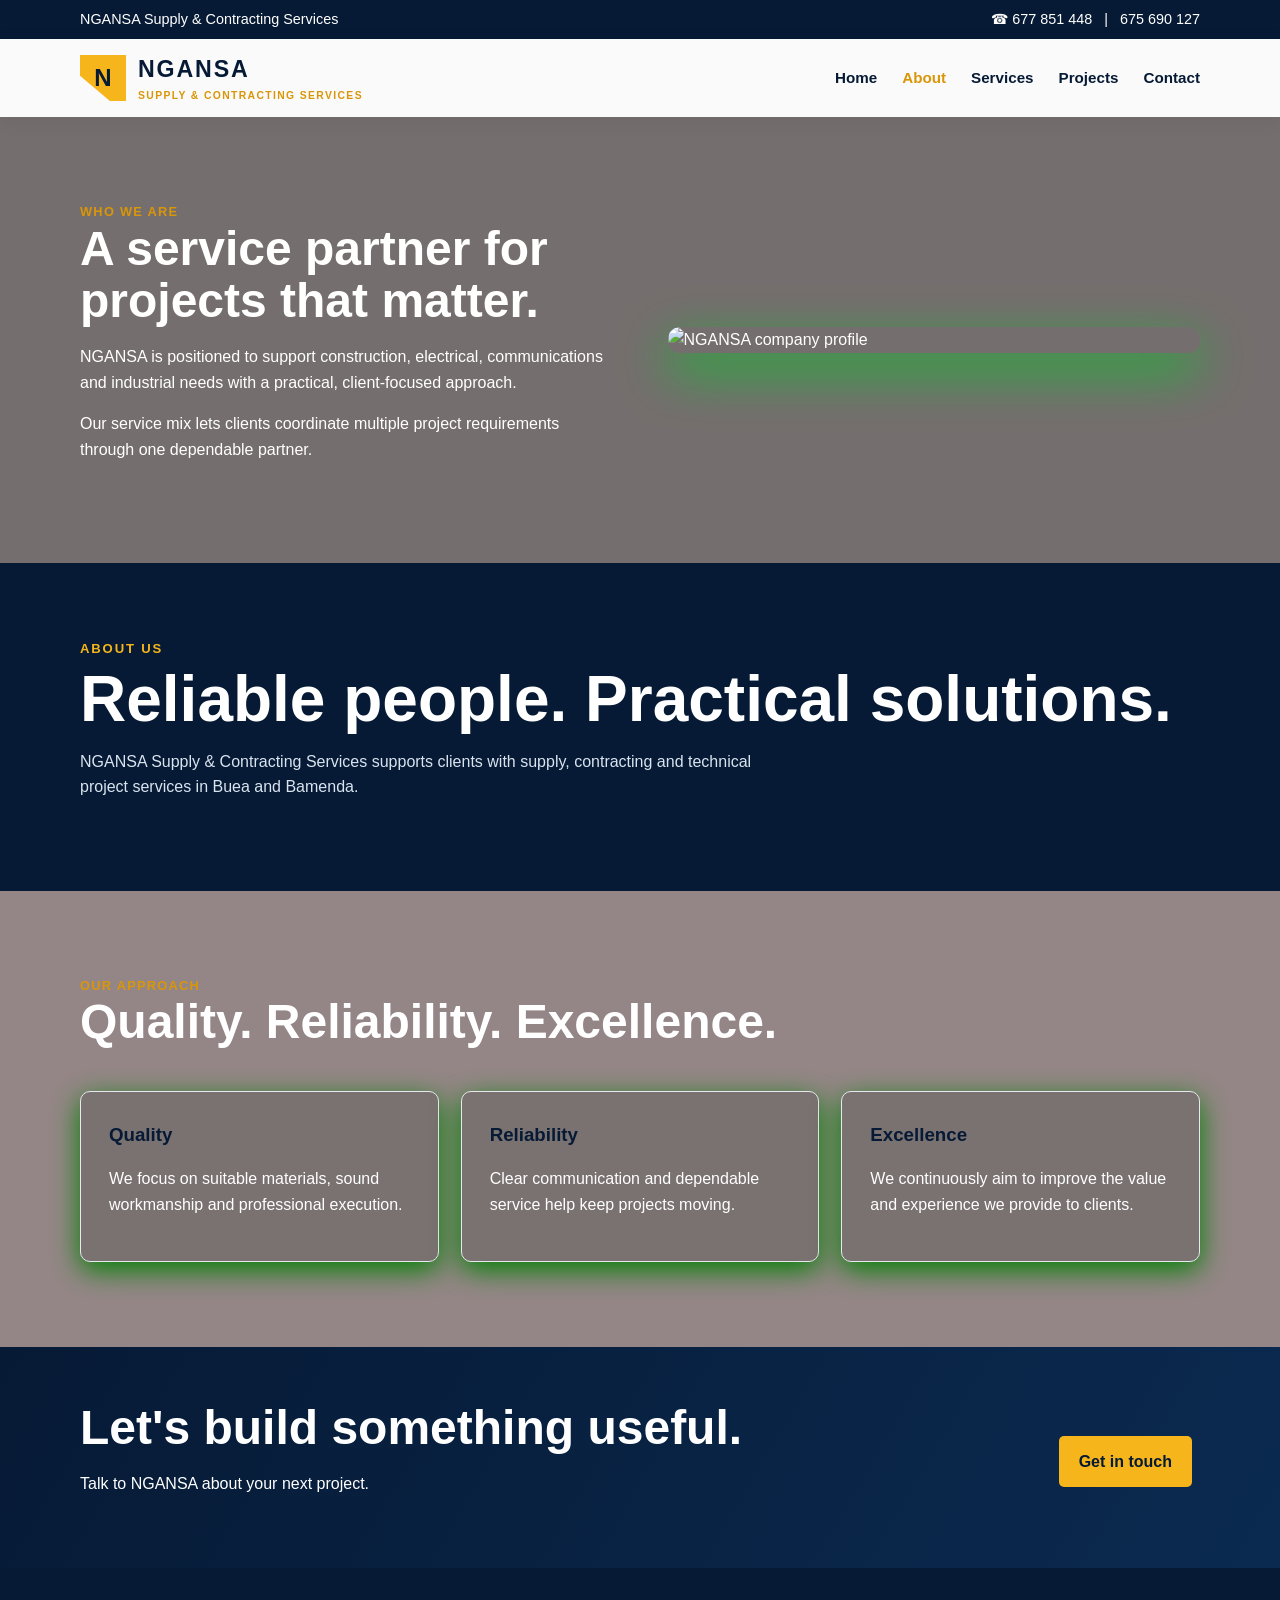
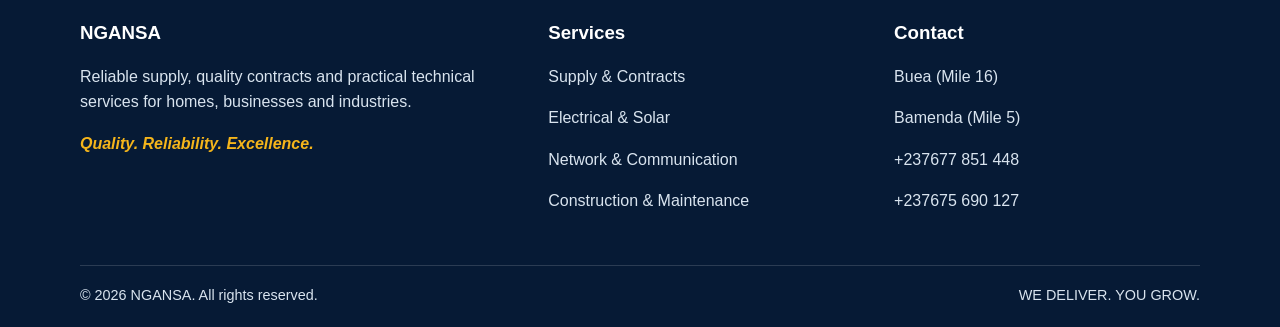
==== about.html @ 6e4cfa1e "Add files via upload" ====
<!DOCTYPE html>
<html lang="en">

<head>
    <meta charset="UTF-8">
    <meta name="viewport" content="width=device-width, initial-scale=1.0">
    <meta name="description"
        content="NGANSA Supply & Contracting Services - supply, contracts, electrical, solar, network, construction and industrial services.">
    <title>About Us | NGANSA</title>
    <link rel="stylesheet" href="styles.css">
</head>

<body>
    <div class="topbar">
        <div class="container"><span>NGANSA Supply & Contracting Services</span><span>☎ 677 851 448 &nbsp; | &nbsp; 675
                690 127</span></div>
    </div>
    <header class="site-header">
        <nav class="nav container">
            <a class="brand" href="index.html"><span
                    class="brand-mark">N</span><span><strong>NGANSA</strong><small>SUPPLY & CONTRACTING
                        SERVICES</small></span></a>
            <button class="menu-btn" onclick="toggleMenu()" aria-label="Open navigation">☰</button>
            <ul class="nav-links">
                <li><a class="" href="index.html">Home</a></li>
                <li><a class="active" href="about.html">About</a></li>
                <li><a class="" href="services.html">Services</a></li>
                <li><a class="" href="projects.html">Projects</a></li>
                <li><a class="" href="contact.html">Contact</a></li>
            </ul>
        </nav>
    </header>

    <section class="section">
        <div class="container split">
            <div>
                <div class="kicker">Who we are</div>
                <h2>A service partner for projects that matter.</h2>
                <p>NGANSA is positioned to support construction, electrical, communications and industrial needs with a
                    practical, client-focused approach.</p>
                <p>Our service mix lets clients coordinate multiple project requirements through one dependable partner.
                </p>
            </div><img src="IMAGES/IMG-20260729-WA4032.jpg" alt="NGANSA company profile">
        </div>
    </section>
    <section class="page-hero">
        <div class="container">
            <div class="eyebrow">About us</div>
            <h1>Reliable people. Practical solutions.</h1>
            <p>NGANSA Supply & Contracting Services supports clients with supply, contracting and technical project
                services in Buea and Bamenda.</p>
        </div>
    </section>
    <section class="section alt">
        <div class="container">
            <div class="section-head">
                <div class="kicker">Our approach</div>
                <h2>Quality. Reliability. Excellence.</h2>
            </div>
            <div class="grid-3">
                <div class="card">
                    <h3>Quality</h3>
                    <p>We focus on suitable materials, sound workmanship and professional execution.</p>
                </div>
                <div class="card">
                    <h3>Reliability</h3>
                    <p>Clear communication and dependable service help keep projects moving.</p>
                </div>
                <div class="card">
                    <h3>Excellence</h3>
                    <p>We continuously aim to improve the value and experience we provide to clients.</p>
                </div>
            </div>
        </div>
    </section>
    <section class="cta">
        <div class="container cta-inner">
            <div>
                <h2>Let's build something useful.</h2>
                <p>Talk to NGANSA about your next project.</p>
            </div><a class="btn btn-gold" href="contact.html">Get in touch</a>
        </div>
    </section>

    <footer>
        <div class="container footer-grid">
            <div>
                <h3>NGANSA</h3>
                <p>Reliable supply, quality contracts and practical technical services for homes, businesses and
                    industries.</p>
                <p class="tagline">Quality. Reliability. Excellence.</p>
            </div>
            <div>
                <h3>Services</h3>
                <p><a href="services.html">Supply & Contracts</a></p>
                <p><a href="services.html">Electrical & Solar</a></p>
                <p><a href="services.html">Network & Communication</a></p>
                <p><a href="services.html">Construction & Maintenance</a></p>
            </div>
            <div>
                <h3>Contact</h3>
                <p>Buea (Mile 16)</p>
                <p>Bamenda (Mile 5)</p>
                <p>+237677 851 448</p>
                <p>+237675 690 127</p>
            </div>
        </div>
        <div class="container footer-bottom"><span>© 2026 NGANSA. All rights reserved.</span><span>WE DELIVER. YOU
                GROW.</span></div>
    </footer>
    <script src="script.js"></script>
</body>

</html>
---- styles.css ----
:root {
  --navy:#061a35;
  --navy-2:#0b2a50;
  --gold: #f5b51b;
  --gold-2: #d99608;
  --cream: #30ce8c;
  --white: #f5f5f2;
  --text: white;
  --muted: #637083;
  --line: #e5e8ed;
  --shadow: 0 18px 50px rgb(16, 190, 45);
}

* {
  box-sizing: border-box
}

html {
  scroll-behavior: smooth
}

body {
  margin: 0;
  font-family: Arial, Helvetica, sans-serif;
  color: var(--text);
  background: rgb(117, 110, 110);
  line-height: 1.6
}

a {
  color: inherit
}

img {
  max-width: 100%;
  display: block
}

.container {
  width: min(1120px, 92%);
  margin: auto
}

.topbar {
  background: var(--navy);
  color: #fff;
  font-size: .9rem
}

.topbar .container {
  display: flex;
  justify-content: space-between;
  gap: 20px;
  padding: 8px 0
}

.site-header {
  background: rgba(255, 255, 255, .97);
  position: sticky;
  top: 0;
  z-index: 50;
  box-shadow: 0 4px 20px rgba(0, 0, 0, .06)
}

.nav {
  min-height: 78px;
  display: flex;
  align-items: center;
  justify-content: space-between;
  gap: 30px
}

.brand {
  display: flex;
  align-items: center;
  gap: 12px;
  text-decoration: none
}

.brand-mark {
  width: 46px;
  height: 46px;
  background: var(--gold);
  color: var(--navy);
  display: grid;
  place-items: center;
  font-weight: 900;
  font-size: 1.5rem;
  clip-path: polygon(0 0, 100% 0, 100% 100%, 65% 100%, 0 45%)
}

.brand strong {
  font-size: 1.45rem;
  letter-spacing: .08em;
  color: var(--navy)
}

.brand small {
  display: block;
  color: var(--gold-2);
  font-size: .65rem;
  letter-spacing: .13em;
  font-weight: 700
}

.nav-links {
  display: flex;
  align-items: center;
  gap: 25px;
  list-style: none;
  margin: 0;
  padding: 0
}

.nav-links a {
  text-decoration: none;
  font-weight: 700;
  color: var(--navy);
  font-size: .95rem
}

.nav-links a:hover,
.nav-links a.active {
  color: var(--gold-2)
}

.menu-btn {
  display: none;
  border: 0;
  background: var(--navy);
  color: #fff;
  padding: 10px 12px;
  border-radius: 6px
}

.hero {
  background: linear-gradient(120deg, var(--navy), rgb(105, 43, 43));
  color: #fff;
  position: relative;
  overflow: hidden
}

.hero:after {
  content: "";
  position: absolute;
  width: 420px;
  height: 420px;
  border: 1px solid rgba(245, 181, 27, .35);
  border-radius: 50%;
  right: -170px;
  top: -150px
}

.hero-grid {
  display: grid;
  grid-template-columns: 1.1fr .9fr;
  gap: 50px;
  align-items: center;
  min-height: 610px;
  padding: 75px 0
}

.eyebrow {
  color: var(--gold);
  font-weight: 800;
  letter-spacing: .14em;
  text-transform: uppercase;
  font-size: .82rem
}

h1 {
  font-size: clamp(2.5rem, 6vw, 5rem);
  line-height: 1.02;
  margin: 15px 0 22px
}

h2 {
  font-size: clamp(1.8rem, 4vw, 3rem);
  line-height: 1.1;
  margin: 0 0 16px;
  color:white;
}

h3 {
  color: var(--navy);
  margin: 0 0 8px
}

.hero p {
  font-size: 1.12rem;
  max-width: 650px;
  color: #d9e4ef
}

.btn {
  display: inline-block;
  padding: 13px 20px;
  border-radius: 5px;
  text-decoration: none;
  font-weight: 800;
  margin: 8px 8px 0 0
}

.btn-gold {
  background: var(--gold);
  color: var(--navy)
}

.btn-outline {
  border: 1px solid rgba(255, 255, 255, .6);
  color: #fff
}

.hero-card {
  background: #fff;
  padding: 10px;
  box-shadow: var(--shadow);
  transform: rotate(2deg)
}

.hero-card img {
  aspect-ratio: 4/5;
  object-fit: cover
}

.section {
  padding: 85px 0
}

.section.alt {
  background: rgb(148, 134, 134);
}

.section-head {
  max-width: 720px;
  margin-bottom: 42px
}

.kicker {
  color: var(--gold-2);
  font-weight: 800;
  text-transform: uppercase;
  letter-spacing: .1em;
  font-size: .8rem
}

.grid-3 {
  display: grid;
  grid-template-columns: repeat(3, 1fr);
  gap: 22px
}

.grid-2 {
  display: grid;
  grid-template-columns: repeat(2, 1fr);
  gap: 30px
}

.card {
  background:rgb(122, 113, 113);
  border: 1px solid var(--line);
  padding: 28px;
  border-radius: 10px;
  box-shadow: 0 8px 28px green;
  
}

.icon {
  width: 52px;
  height: 52px;
  border-radius: 50%;
  background: var(--navy);
  color: var(--gold);
  display: grid;
  place-items: center;
  font-size: 1.3rem;
  font-weight: 900;
  margin-bottom: 18px
}

.service-card {
  transition: .2s transform, .2s box-shadow
}

.service-card:hover {
  transform: translateY(-5px);
  box-shadow: var(--shadow)
}

.service-card p,
.card p {
  color: white;
}

.split {
  display: grid;
  grid-template-columns: 1fr 1fr;
  gap: 55px;
  align-items: center
}

.split img {
  border-radius: 12px;
  box-shadow: var(--shadow)
}

.checks {
  list-style: none;
  padding: 0;
  margin: 25px 0
}

.checks li {
  margin: 12px 0;
  padding-left: 30px;
  position: relative
}

.checks li:before {
  content: "✓";
  position: absolute;
  left: 0;
  color: var(--gold-2);
  font-weight: 900
}

.page-hero {
  background: var(--navy);
  color: #fff;
  padding: 75px 0
}

.page-hero h1 {
  font-size: clamp(2.2rem, 5vw, 4rem);
  margin: 8px 0
}

.page-hero p {
  max-width: 720px;
  color: #d9e4ef
}

.service-list {
  display: grid;
  grid-template-columns: repeat(2, 1fr);
  gap: 22px
}

.service-list .card {
  border-top: 4px solid var(--gold)
}

.gallery {
  display: grid;
  grid-template-columns: repeat(3, 1fr);
  gap: 18px
}

.gallery figure {
  margin: 0;
  background: #fff;
  border-radius: 10px;
  overflow: hidden;
  box-shadow: var(--shadow)
}

.gallery img {
  width: 100%;
  height: 260px;
  object-fit: cover
}

.gallery figcaption {
  padding: 16px;
  font-weight: 700;
  color: var(--navy)
}

.contact-grid {
  display: grid;
  grid-template-columns: .85fr 1.15fr;
  gap: 30px
}

.contact-item {
  display: flex;
  gap: 15px;
  margin: 22px 0
}

.contact-item .icon {
  flex: 0 0 45px;
  width: 45px;
  height: 45px;
  margin: 0
}

form {
  display: grid;
  gap: 16px
}

label {
  font-weight: 700;
  color: var(--navy)
}

input,
textarea,
select {
  width: 100%;
  padding: 13px;
  border: 1px solid #cfd5dd;
  border-radius: 6px;
  font: inherit
}

textarea {
  min-height: 150px;
  resize: vertical
}

footer {
  background: var(--navy);
  color: #d9e4ef;
  padding: 50px 0 20px
}

.footer-grid {
  display: grid;
  grid-template-columns: 1.4fr 1fr 1fr;
  gap: 40px
}

footer h3 {
  color: #fff
}

footer a {
  text-decoration: none
}

.footer-bottom {
  border-top: 1px solid rgba(255, 255, 255, .15);
  margin-top: 35px;
  padding-top: 18px;
  display: flex;
  justify-content: space-between;
  gap: 15px;
  font-size: .9rem
}

.tagline {
  color: var(--gold);
  font-weight: 800;
  font-style: italic
}

.cta {
  background: linear-gradient(120deg, var(--navy), var(--navy-2));
  color: #fff;
  padding: 55px 0
}

.cta-inner {
  display: flex;
  align-items: center;
  justify-content: space-between;
  gap: 25px
}

.cta h2 {
  color: #fff;
  margin: 0
}

.small-note {
  color: var(--muted);
  font-size: .92rem
}

@media(max-width:850px) {
  .nav-links {
    display: none;
    position: absolute;
    left: 0;
    right: 0;
    top: 78px;
    background: #fff;
    padding: 20px;
    flex-direction: column;
    align-items: flex-start;
    box-shadow: 0 15px 25px rgba(0, 0, 0, .1)
  }

  .nav-links.open {
    display: flex
  }

  .menu-btn {
    display: block
  }

  .hero-grid,
  .split,
  .contact-grid {
    grid-template-columns: 1fr
  }

  .hero-grid {
    padding: 55px 0
  }

  .hero-card {
    max-width: 520px;
    margin: auto
  }

  .grid-3,
  .gallery,
  .service-list {
    grid-template-columns: 1fr 1fr
  }

  .footer-grid {
    grid-template-columns: 1fr 1fr
  }
}

@media(max-width:560px) {
  .topbar .container {
    flex-direction: column;
    gap: 2px
  }

  .grid-3,
  .grid-2,
  .gallery,
  .service-list,
  .footer-grid {
    grid-template-columns: 1fr
  }

  .section {
    padding: 60px 0
  }

  .cta-inner,
  .footer-bottom {
    flex-direction: column;
    align-items: flex-start
  }
}
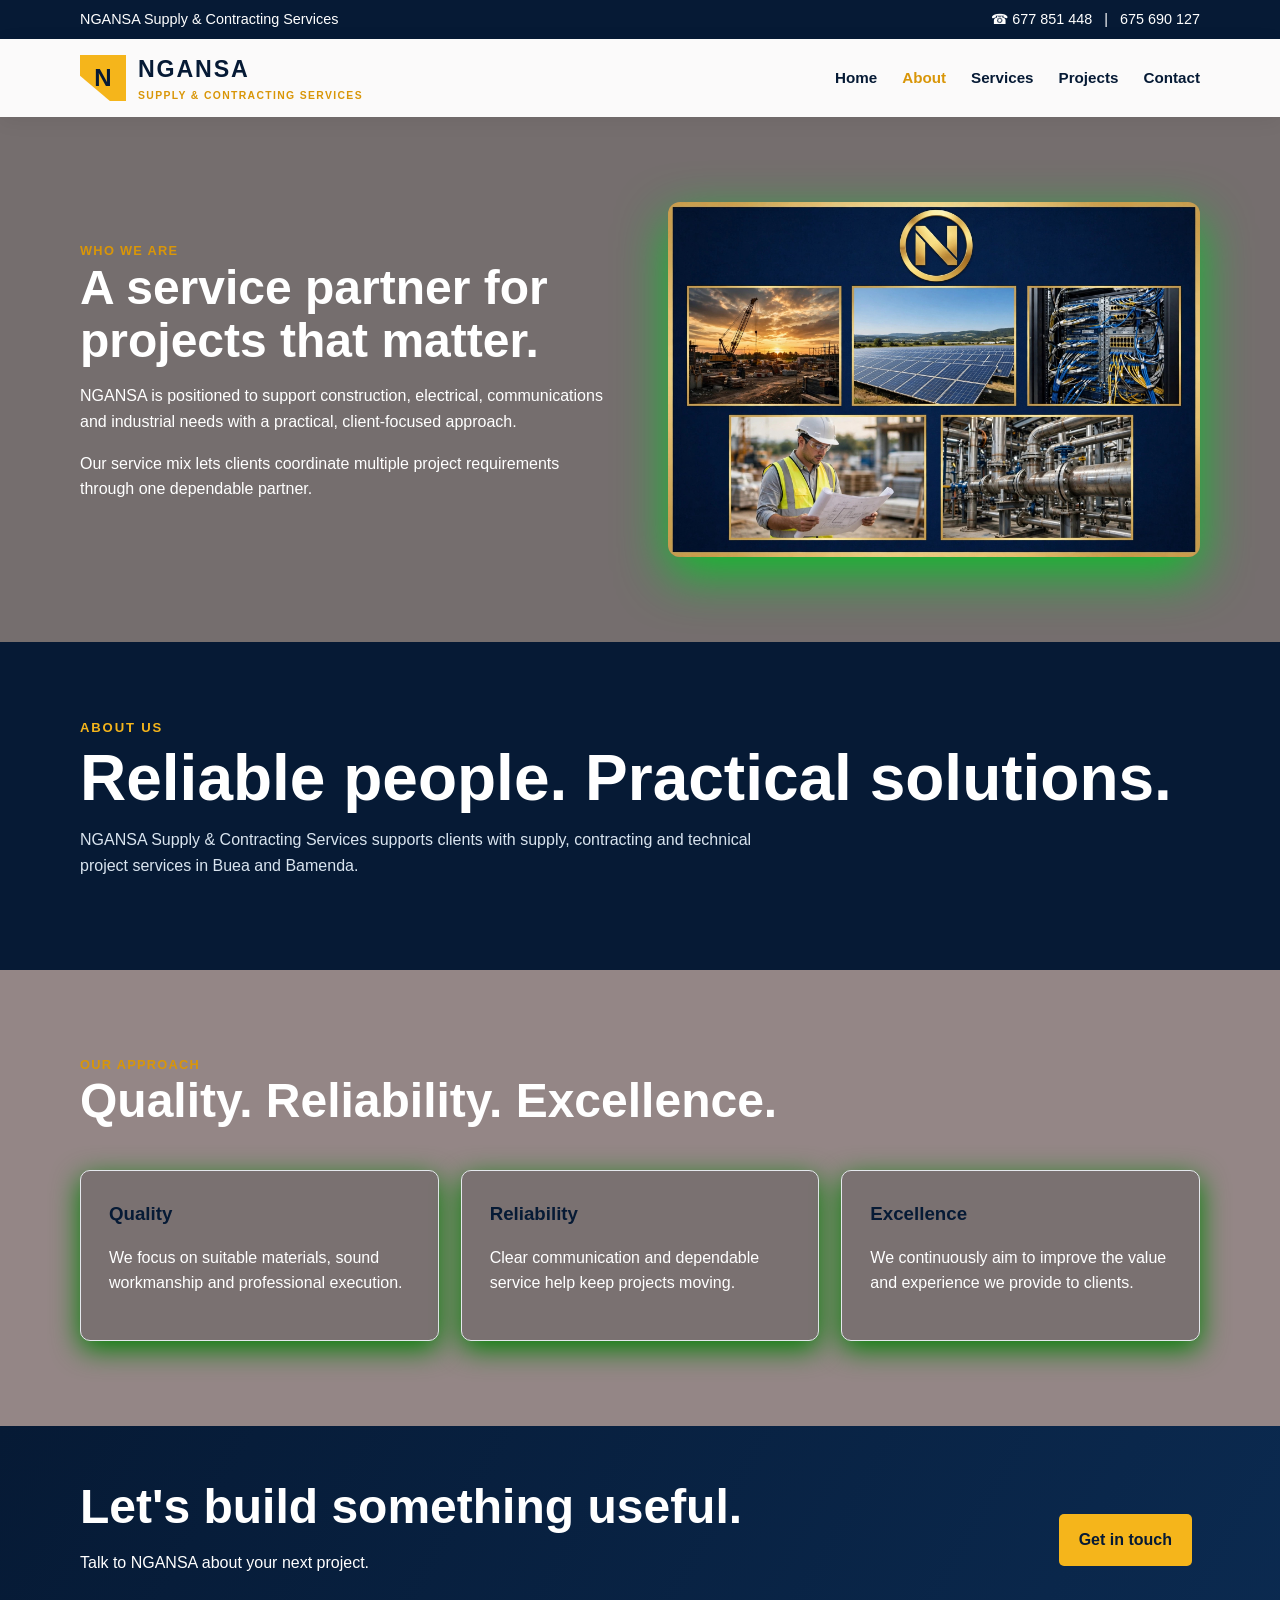
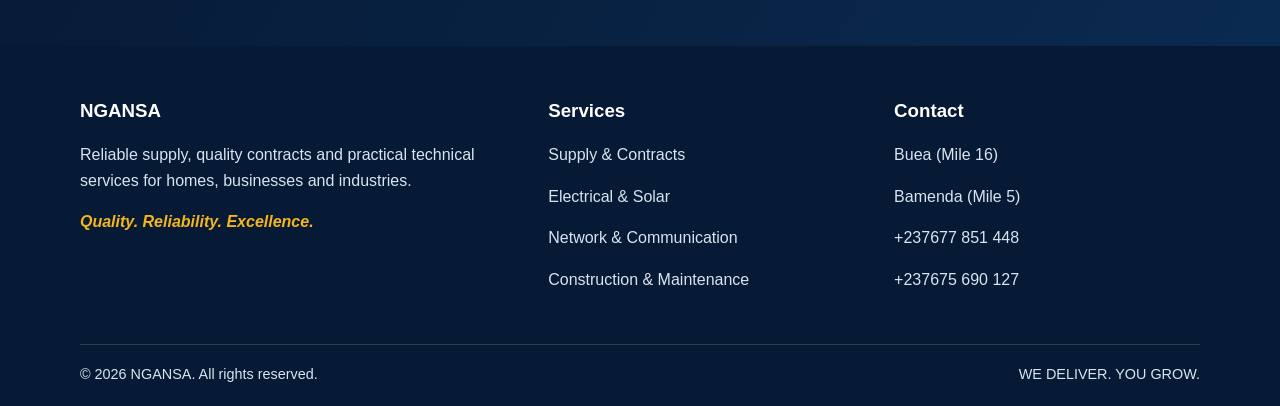
==== commit f3716854: "Update company profile image source in about.html" ====
--- a/about.html
+++ b/about.html
@@ -40,7 +40,7 @@
                     practical, client-focused approach.</p>
                 <p>Our service mix lets clients coordinate multiple project requirements through one dependable partner.
                 </p>
-            </div><img src="IMAGES/IMG-20260729-WA4032.jpg" alt="NGANSA company profile">
+            </div><img src="IMAGES/IMG-20260729-WA4032 (1) (1).jpg" alt="NGANSA company profile">
         </div>
     </section>
     <section class="page-hero">
@@ -111,4 +111,4 @@
     <script src="script.js"></script>
 </body>
 
-</html>+</html>
